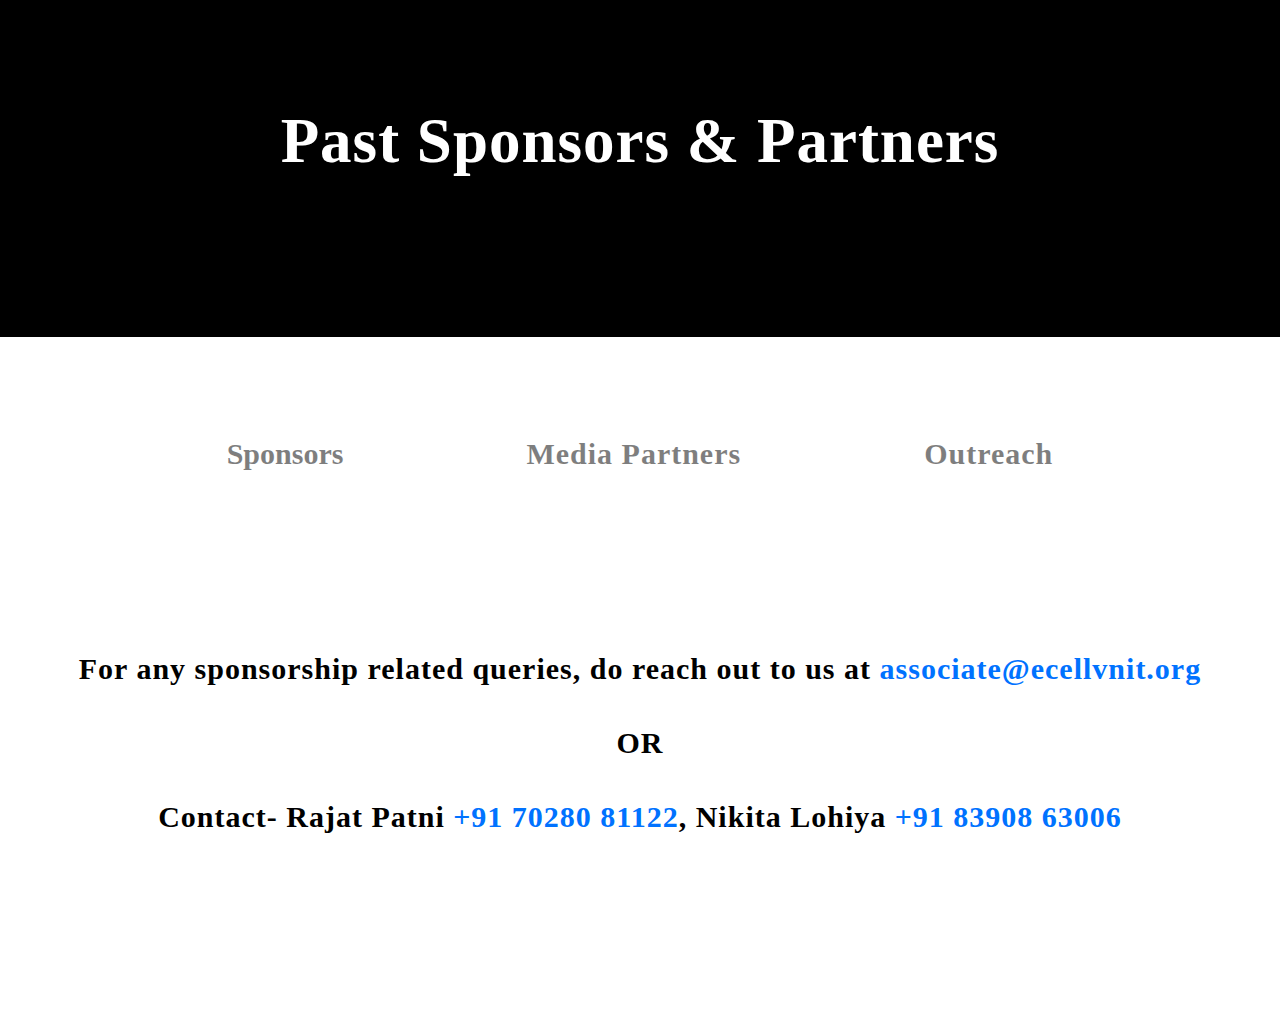
==== index.html @ 098638c4 "UI Fix" ====
<!DOCTYPE html>
<html>
<head>
	<title>Sponsors & Partners</title>
	<link rel="stylesheet" type="text/css" href="style.css">
</head>
<body>
	<header>
		<div class="title-name">
			<h1 id="title-name">Past Sponsors & Partners</h1>
			
		</div>
		<div class="nav-bar">
			<h4 style="font-size: 30px;opacity: 50%">Sponsors</h4>
			<h4 class="nav-item">Media Partners</h4>
			<h4 class="nav-item">Outreach</h4>

			
		</div>

	</header>
	<footer>
		<h4>For any sponsorship related queries, do reach out to us at <a href="" class="contact">associate@ecellvnit.org</a></h4>
		<h4>OR</h4>
		<h4>Contact- Rajat Patni <a href="" class="contact">+91 70280 81122</a>, Nikita Lohiya <a href="" class="contact">+91 83908 63006</a></h4>
		
	</footer>

</body>
</html>
---- style.css ----
body{
	margin: 0;
	margin-top: -52px;
}
a{
	text-decoration: none;
	color: inherit;
}
footer{
	font-size: 30px;
	font-family: "Segoe UI Regular";
	text-align: center;
	letter-spacing: 1px;
	padding-bottom: 10%;
	margin-top: 10%;
}

.title-name{
	width: 100%;
	height:347px;
	background-color: black;
	margin: 0;
}
#title-name{
	font-family: "Segoe UI Regular";
	text-align: center;
	padding-top: 115px;
	color: white;
	font-size: 63px;
	letter-spacing: 1px;
}

.nav-bar{
	margin-top: 60px;
	display: flex;
	font-family: "Segoe UI Regular";
	font-size: 30px;
	justify-content: center;

}
.nav-item{
	padding-bottom: 1%;
	margin-left: 183px;
	opacity: 50%;
	letter-spacing: 1px;
	/*border-bottom-style: solid;
	border-bottom-width: 6px;
	border-bottom-color: #0072ff;*/
	
}
.contact{
	color: #0072ff;
}
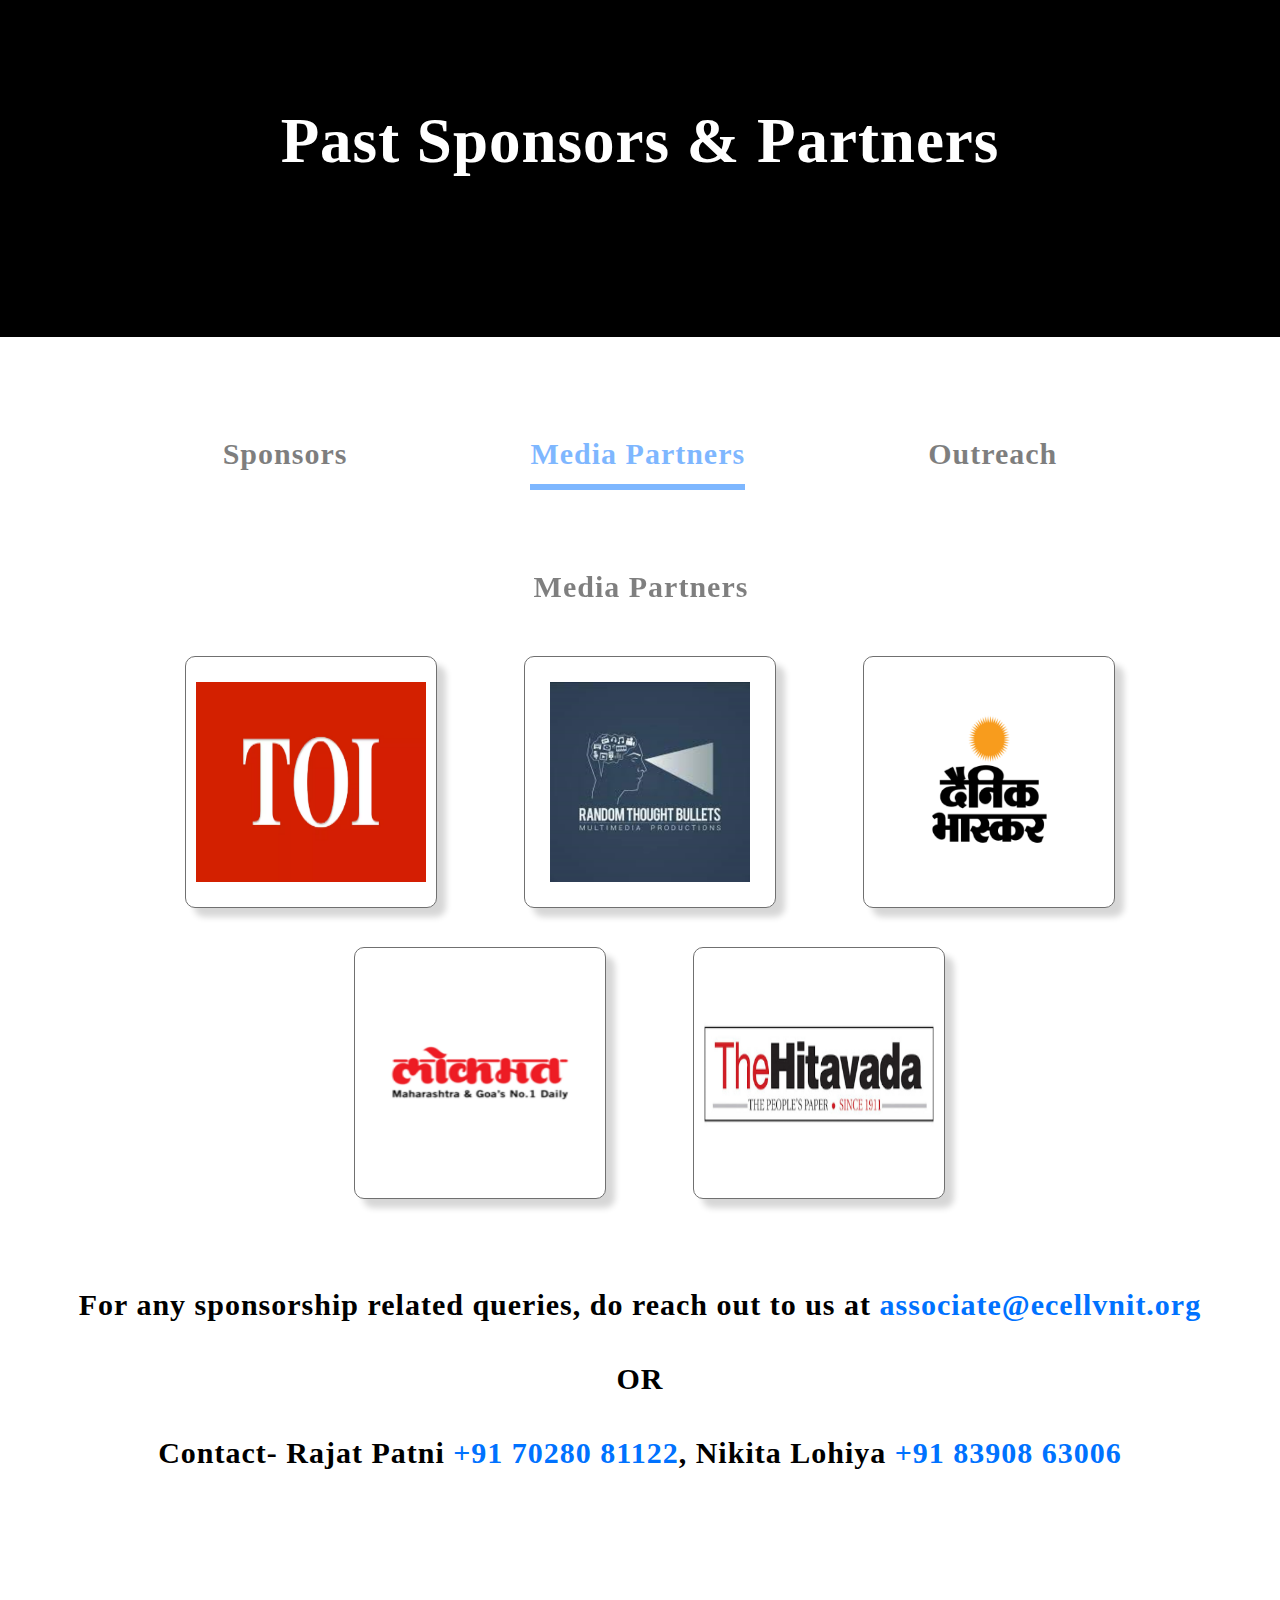
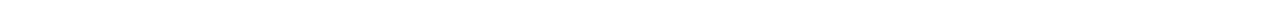
==== commit b7ec9c51: "almost final" ====
--- a/index.html
+++ b/index.html
@@ -3,6 +3,7 @@
 <head>
 	<title>Sponsors & Partners</title>
 	<link rel="stylesheet" type="text/css" href="style.css">
+	<link rel="stylesheet" type="text/css" href="mediaPart.css">
 </head>
 <body>
 	<header>
@@ -11,14 +12,31 @@
 			
 		</div>
 		<div class="nav-bar">
-			<h4 style="font-size: 30px;opacity: 50%">Sponsors</h4>
-			<h4 class="nav-item">Media Partners</h4>
-			<h4 class="nav-item">Outreach</h4>
+			<h4  style="font-size: 30px;opacity: 50%;letter-spacing: 1px;padding-bottom: 1%"><a href="sponsors.html">Sponsors</a></h4>
+			<h4 class="nav-item active"><a href="index.html">Media Partners</a></h4>
+			<h4 class="nav-item"><a href="outreach.html">Outreach</a></h4>
 
 			
 		</div>
 
 	</header>
+
+
+
+	<h4 class="sub-heading" align="center">Media Partners</h4>
+	<div class="row">
+		<div class="card"><img  src="images/toi.png" width="230px" height="200px"></div>
+		<div class="card"><img src="images/random.png" width="200px" height="200px"></div>
+		<div class="card"><img src="images/db.png" width="240px" height="200px"></div>
+	</div>
+	<div class="row">
+		<div class="card"><img  src="images/lokmat.png" width="250px" height="200px"></div>
+		<div class="card"><img src="images/hitvada.png" width="230px" height="200px"></div>
+	</div>
+
+	
+
+
 	<footer>
 		<h4>For any sponsorship related queries, do reach out to us at <a href="" class="contact">associate@ecellvnit.org</a></h4>
 		<h4>OR</h4>
@@ -26,5 +44,6 @@
 		
 	</footer>
 
+	
 </body>
 </html>--- a/style.css
+++ b/style.css
@@ -11,8 +11,8 @@
 	font-family: "Segoe UI Regular";
 	text-align: center;
 	letter-spacing: 1px;
-	padding-bottom: 10%;
-	margin-top: 10%;
+	padding-bottom: 8%;
+	margin-top: 7%;
 }
 
 .title-name{
@@ -50,4 +50,10 @@
 }
 .contact{
 	color: #0072ff;
+}
+.active{
+	border-bottom-style: solid;
+	border-bottom-width: 6px;
+	border-bottom-color: #0072ff;
+	color: #0072ff;
 }--- a/mediaPart.css
+++ b/mediaPart.css
@@ -0,0 +1,32 @@
+.sub-heading{
+	position: relative;
+	font-family: "Segoe UI Regular";
+	font-size: 30px;
+	padding-bottom: 1%;
+	left: 1px;
+	opacity: 50%;
+	letter-spacing: 1px;
+}
+.card{
+	display: inline-block;
+	margin-left: 83px;
+	background-color: white;
+	width: 250px;
+	height: 250px;
+
+	box-shadow: 9px 9px 6px #00000029;
+border: 1px solid #707070;
+border-radius: 10px;
+opacity: 1;
+text-align: center;
+
+
+}
+.row{
+	margin-top: 3%;
+	text-align: center;
+	padding-right: 5%;
+}
+img{
+	padding-top: 10%;
+}
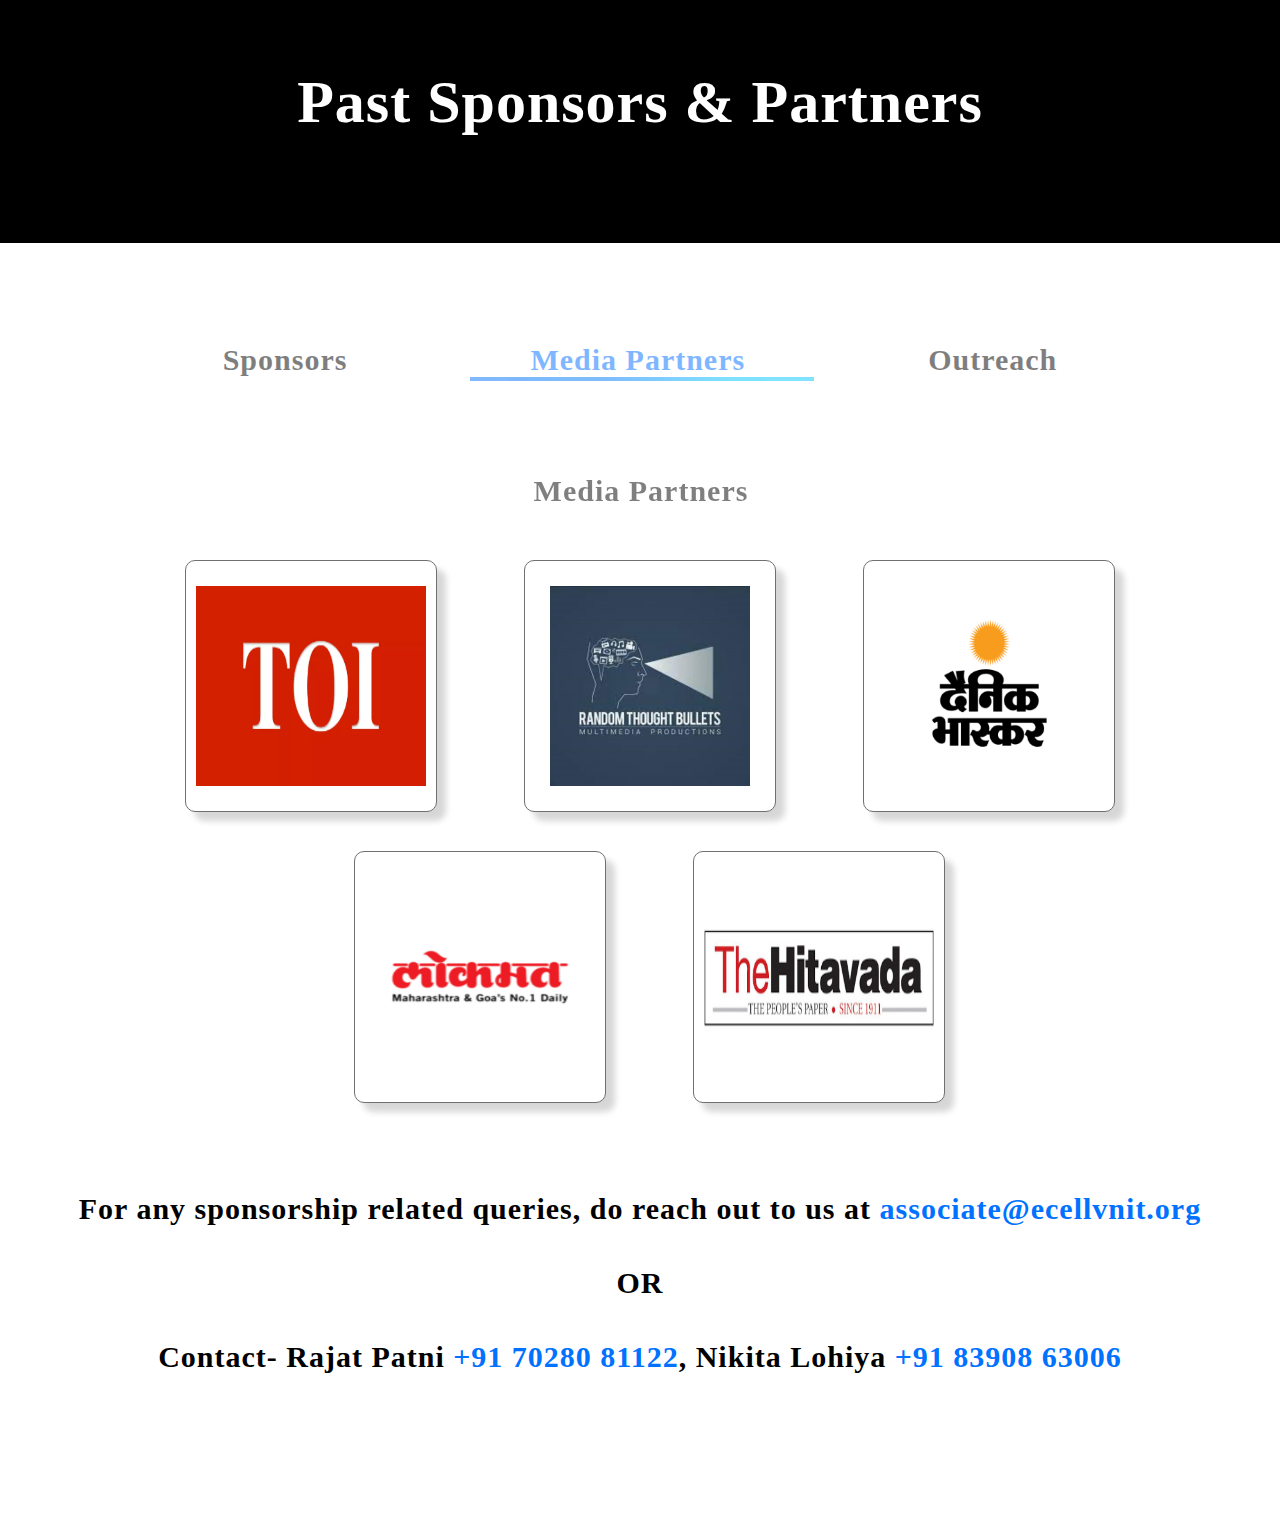
==== commit 61de52c3: "made responsive" ====
--- a/index.html
+++ b/index.html
@@ -2,6 +2,16 @@
 <html>
 <head>
 	<title>Sponsors & Partners</title>
+
+
+
+	
+
+
+
+
+
+
 	<link rel="stylesheet" type="text/css" href="style.css">
 	<link rel="stylesheet" type="text/css" href="mediaPart.css">
 </head>
--- a/style.css
+++ b/style.css
@@ -17,16 +17,16 @@
 
 .title-name{
 	width: 100%;
-	height:347px;
+	height:255px;
 	background-color: black;
 	margin: 0;
 }
 #title-name{
 	font-family: "Segoe UI Regular";
 	text-align: center;
-	padding-top: 115px;
+	padding-top: 80px;
 	color: white;
-	font-size: 63px;
+	font-size: 60px;
 	letter-spacing: 1px;
 }
 
@@ -52,8 +52,15 @@
 	color: #0072ff;
 }
 .active{
-	border-bottom-style: solid;
-	border-bottom-width: 6px;
-	border-bottom-color: #0072ff;
+	
 	color: #0072ff;
+}
+.active::after{
+	content: '';
+	display: block;
+	height: 4px;
+	width: 160%;
+	margin-left: -60px;
+	top: 300px; 
+	background: linear-gradient(130deg, #0072FF, #007DFF 41%, #00C6FF 76%);
 }--- a/mediaPart.css
+++ b/mediaPart.css
@@ -30,3 +30,18 @@
 img{
 	padding-top: 10%;
 }
+@media(max-width: 1080px){
+	.card{
+		display: block;
+		margin:auto;
+		position: relative;
+		left: 5%;
+		margin-top: 3%;
+		margin-bottom: 3%;
+	}
+	.row{
+		margin-top: 0;
+		padding-right: 9%;
+
+	}
+}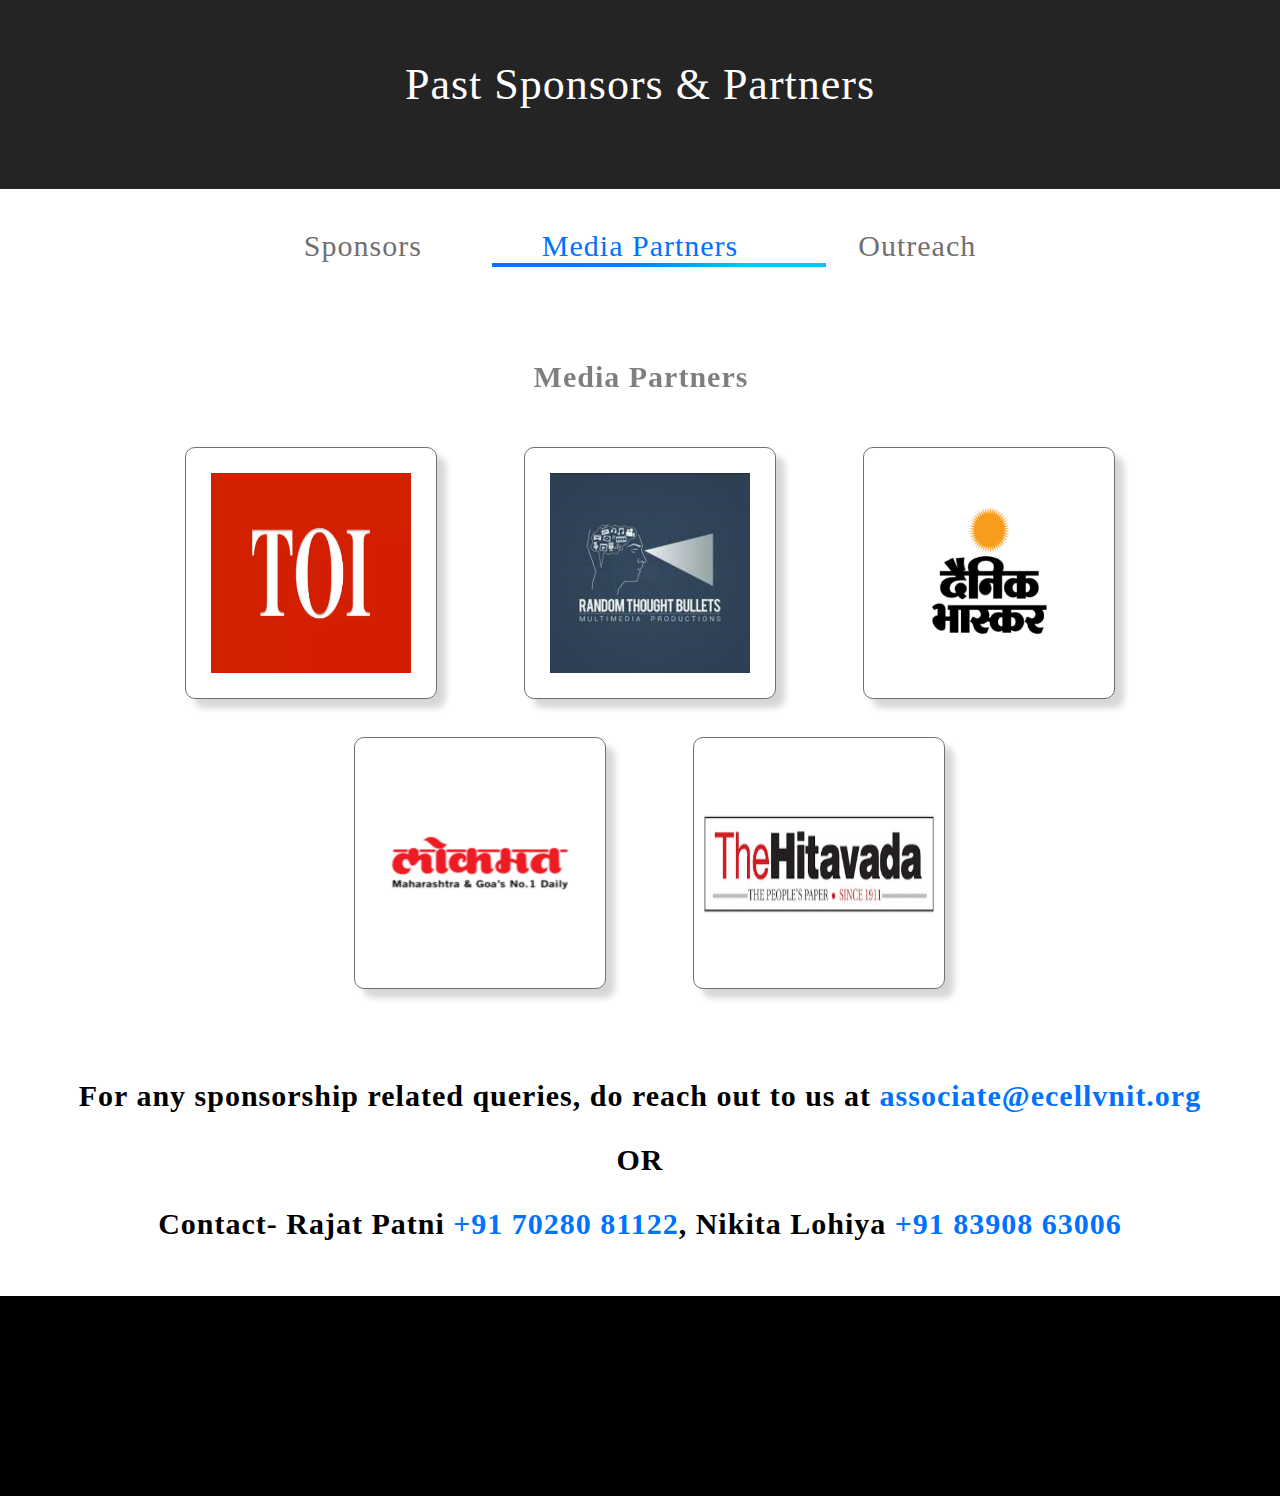
==== commit 6fc249a2: "FINAL" ====
--- a/index.html
+++ b/index.html
@@ -2,18 +2,9 @@
 <html>
 <head>
 	<title>Sponsors & Partners</title>
-
-
-
+	<link rel="stylesheet" type="text/css" href="style.css">
+	<link rel="stylesheet" href="mediaPart.css">
 	
-
-
-
-
-
-
-	<link rel="stylesheet" type="text/css" href="style.css">
-	<link rel="stylesheet" type="text/css" href="mediaPart.css">
 </head>
 <body>
 	<header>
@@ -22,7 +13,7 @@
 			
 		</div>
 		<div class="nav-bar">
-			<h4  style="font-size: 30px;opacity: 50%;letter-spacing: 1px;padding-bottom: 1%"><a href="sponsors.html">Sponsors</a></h4>
+			<h4 class="nav-item" style="margin-left: 0"><a href="sponsors.html">Sponsors</a></h4>
 			<h4 class="nav-item active"><a href="index.html">Media Partners</a></h4>
 			<h4 class="nav-item"><a href="outreach.html">Outreach</a></h4>
 
@@ -35,7 +26,7 @@
 
 	<h4 class="sub-heading" align="center">Media Partners</h4>
 	<div class="row">
-		<div class="card"><img  src="images/toi.png" width="230px" height="200px"></div>
+		<div class="card"><img  src="images/toi.png" width="200px" height="200px"></div>
 		<div class="card"><img src="images/random.png" width="200px" height="200px"></div>
 		<div class="card"><img src="images/db.png" width="240px" height="200px"></div>
 	</div>
@@ -48,12 +39,15 @@
 
 
 	<footer>
-		<h4>For any sponsorship related queries, do reach out to us at <a href="" class="contact">associate@ecellvnit.org</a></h4>
-		<h4>OR</h4>
-		<h4>Contact- Rajat Patni <a href="" class="contact">+91 70280 81122</a>, Nikita Lohiya <a href="" class="contact">+91 83908 63006</a></h4>
+		<p>For any sponsorship related queries, do reach out to us at <a href="" class="contact">associate@ecellvnit.org</a></p>
+		<p>OR</p>
+		<p>Contact- Rajat Patni <a href="" class="contact">+91 70280 81122</a>, Nikita Lohiya <a href="" class="contact">+91 83908 63006</a></p>
+		<div class="foot"></div>
+	</footer>
+	<div class="bottom-div">
 		
-	</footer>
+	</div>
 
 	
 </body>
-</html>+</html>
--- a/style.css
+++ b/style.css
@@ -1,6 +1,6 @@
 body{
 	margin: 0;
-	margin-top: -52px;
+	margin-top: -40px;
 }
 a{
 	text-decoration: none;
@@ -11,56 +11,84 @@
 	font-family: "Segoe UI Regular";
 	text-align: center;
 	letter-spacing: 1px;
-	padding-bottom: 8%;
+	padding-bottom: 2%;
 	margin-top: 7%;
+	font-weight: bold;
 }
+.bottom-div{
+	width: 100%;
+	height: 200px;
+	background-color: black;
+}
+
+
+
+
 
 .title-name{
 	width: 100%;
-	height:255px;
-	background-color: black;
+	height:200px;
+	background-color: #242424;
 	margin: 0;
 }
 #title-name{
-	font-family: "Segoe UI Regular";
+	font-family: 'Segoe UI Regular';
+	font-weight: lighter;
 	text-align: center;
-	padding-top: 80px;
+	padding-top: 70px;
 	color: white;
-	font-size: 60px;
+	font-size: 44px;
 	letter-spacing: 1px;
 }
 
 .nav-bar{
-	margin-top: 60px;
+	
 	display: flex;
-	font-family: "Segoe UI Regular";
 	font-size: 30px;
 	justify-content: center;
+	
+	position: relative;
 
 }
 .nav-item{
 	padding-bottom: 1%;
-	margin-left: 183px;
-	opacity: 50%;
+	margin-left: 120px;
 	letter-spacing: 1px;
-	/*border-bottom-style: solid;
-	border-bottom-width: 6px;
-	border-bottom-color: #0072ff;*/
+	font-family: "Segoe UI";
+	font-weight: normal;
+	color: #707070;
+	
 	
 }
-.contact{
-	color: #0072ff;
-}
+
 .active{
-	
 	color: #0072ff;
 }
 .active::after{
 	content: '';
 	display: block;
 	height: 4px;
-	width: 160%;
-	margin-left: -60px;
+	width: 170%;
+	margin-left: -50px;
 	top: 300px; 
+	font-family: 'Segoe UI';
+	font-weight: normal;
+	color: #0072FF;
 	background: linear-gradient(130deg, #0072FF, #007DFF 41%, #00C6FF 76%);
-}+}
+
+.sponsor-nav{
+	padding-bottom: 1%;
+	font-size: 30px;
+	opacity: 50%;
+	letter-spacing: 1px;
+	padding-bottom: 1%;
+
+}
+.contact{
+	color: #0072ff;
+}
+
+
+
+
--- a/mediaPart.css
+++ b/mediaPart.css
@@ -15,10 +15,10 @@
 	height: 250px;
 
 	box-shadow: 9px 9px 6px #00000029;
-border: 1px solid #707070;
-border-radius: 10px;
-opacity: 1;
-text-align: center;
+	border: 1px solid #707070;
+	border-radius: 10px;
+	opacity: 1;
+	text-align: center;
 
 
 }
@@ -30,10 +30,21 @@
 img{
 	padding-top: 10%;
 }
+
+
+
+
+
+
 @media(max-width: 1080px){
+	#title-name{
+		font-weight: normal;
+		color: white;
+	}
 	.card{
-		display: block;
-		margin:auto;
+		/*display: block;*/
+		/*margin:auto;*/
+		margin-left: 2.5%;
 		position: relative;
 		left: 5%;
 		margin-top: 3%;
@@ -44,4 +55,18 @@
 		padding-right: 9%;
 
 	}
-}+	.nav-item{
+		font-size: 2.1rem;
+	}
+	.sub-heading{
+		font-size: 2rem;
+
+	}
+	.sponsor-nav{
+		font-size: 2.1rem;
+	}
+	footer{
+		font-size: 2rem;
+	}
+}
+
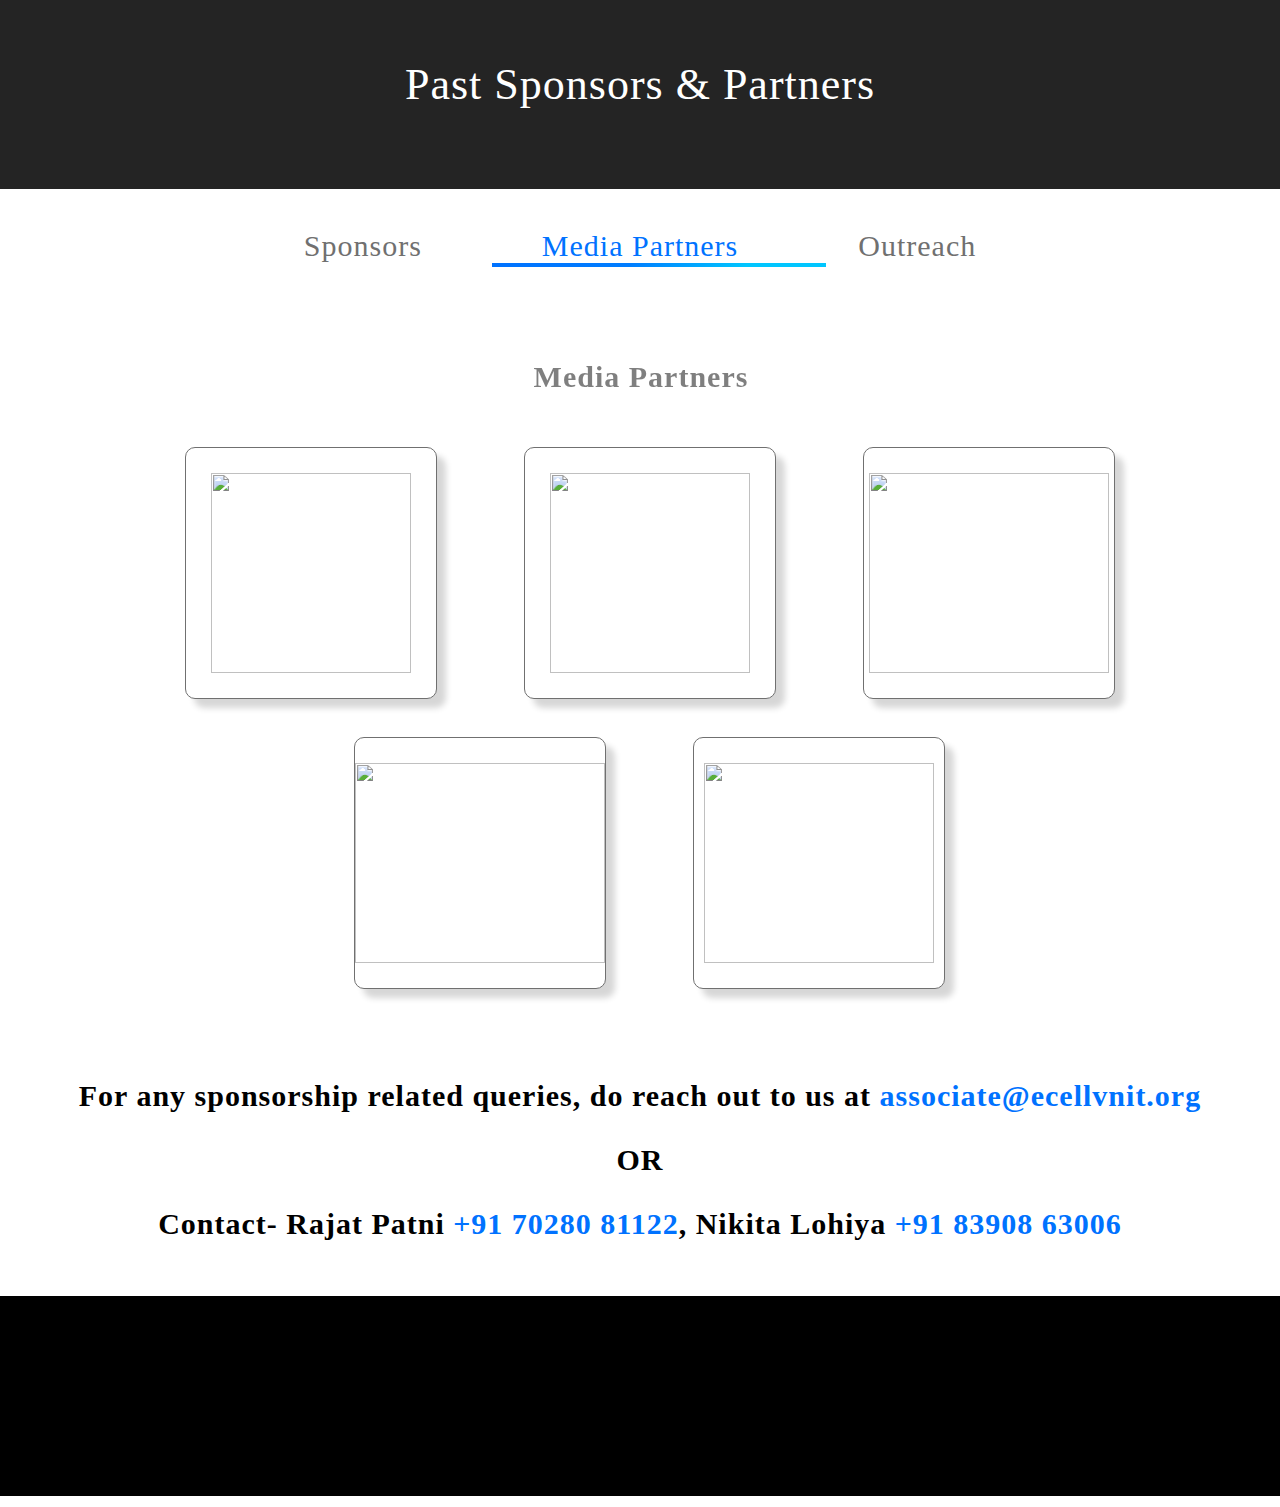
==== commit be97b822: "Add files via upload" ====
--- a/index.html
+++ b/index.html
@@ -1,53 +1,53 @@
-<!DOCTYPE html>
-<html>
-<head>
-	<title>Sponsors & Partners</title>
-	<link rel="stylesheet" type="text/css" href="style.css">
-	<link rel="stylesheet" href="mediaPart.css">
-	
-</head>
-<body>
-	<header>
-		<div class="title-name">
-			<h1 id="title-name">Past Sponsors & Partners</h1>
-			
-		</div>
-		<div class="nav-bar">
-			<h4 class="nav-item" style="margin-left: 0"><a href="sponsors.html">Sponsors</a></h4>
-			<h4 class="nav-item active"><a href="index.html">Media Partners</a></h4>
-			<h4 class="nav-item"><a href="outreach.html">Outreach</a></h4>
-
-			
-		</div>
-
-	</header>
-
-
-
-	<h4 class="sub-heading" align="center">Media Partners</h4>
-	<div class="row">
-		<div class="card"><img  src="images/toi.png" width="200px" height="200px"></div>
-		<div class="card"><img src="images/random.png" width="200px" height="200px"></div>
-		<div class="card"><img src="images/db.png" width="240px" height="200px"></div>
-	</div>
-	<div class="row">
-		<div class="card"><img  src="images/lokmat.png" width="250px" height="200px"></div>
-		<div class="card"><img src="images/hitvada.png" width="230px" height="200px"></div>
-	</div>
-
-	
-
-
-	<footer>
-		<p>For any sponsorship related queries, do reach out to us at <a href="" class="contact">associate@ecellvnit.org</a></p>
-		<p>OR</p>
-		<p>Contact- Rajat Patni <a href="" class="contact">+91 70280 81122</a>, Nikita Lohiya <a href="" class="contact">+91 83908 63006</a></p>
-		<div class="foot"></div>
-	</footer>
-	<div class="bottom-div">
-		
-	</div>
-
-	
-</body>
-</html>
+<!DOCTYPE html>
+<html>
+<head>
+	<title>Sponsors & Partners</title>
+	<link rel="stylesheet" type="text/css" href="style.css">
+	<link rel="stylesheet" href="mediaPart.css">
+	
+</head>
+<body>
+	<header>
+		<div class="title-name">
+			<h1 id="title-name">Past Sponsors & Partners</h1>
+			
+		</div>
+		<div class="nav-bar">
+			<h4 class="nav-item" style="margin-left: 0"><a href="sponsors.html">Sponsors</a></h4>
+			<h4 class="nav-item active"><a href="index.html">Media Partners</a></h4>
+			<h4 class="nav-item"><a href="outreach.html">Outreach</a></h4>
+
+			
+		</div>
+
+	</header>
+
+
+
+	<h4 class="sub-heading" align="center">Media Partners</h4>
+	<div class="row">
+		<div class="card"><img  src="images/toi.png" width="200px" height="200px"></div>
+		<div class="card"><img src="images/random.png" width="200px" height="200px"></div>
+		<div class="card"><img src="images/db.png" width="240px" height="200px"></div>
+	</div>
+	<div class="row">
+		<div class="card"><img  src="images/lokmat.png" width="250px" height="200px"></div>
+		<div class="card"><img src="images/hitvada.png" width="230px" height="200px"></div>
+	</div>
+
+	
+
+
+	<footer>
+		<p>For any sponsorship related queries, do reach out to us at <a href="" class="contact">associate@ecellvnit.org</a></p>
+		<p>OR</p>
+		<p>Contact- Rajat Patni <a href="" class="contact">+91 70280 81122</a>, Nikita Lohiya <a href="" class="contact">+91 83908 63006</a></p>
+		<div class="foot"></div>
+	</footer>
+	<div class="bottom-div">
+		
+	</div>
+
+	
+</body>
+</html>
--- a/style.css
+++ b/style.css
@@ -1,94 +1,94 @@
-body{
-	margin: 0;
-	margin-top: -40px;
-}
-a{
-	text-decoration: none;
-	color: inherit;
-}
-footer{
-	font-size: 30px;
-	font-family: "Segoe UI Regular";
-	text-align: center;
-	letter-spacing: 1px;
-	padding-bottom: 2%;
-	margin-top: 7%;
-	font-weight: bold;
-}
-.bottom-div{
-	width: 100%;
-	height: 200px;
-	background-color: black;
-}
-
-
-
-
-
-.title-name{
-	width: 100%;
-	height:200px;
-	background-color: #242424;
-	margin: 0;
-}
-#title-name{
-	font-family: 'Segoe UI Regular';
-	font-weight: lighter;
-	text-align: center;
-	padding-top: 70px;
-	color: white;
-	font-size: 44px;
-	letter-spacing: 1px;
-}
-
-.nav-bar{
-	
-	display: flex;
-	font-size: 30px;
-	justify-content: center;
-	
-	position: relative;
-
-}
-.nav-item{
-	padding-bottom: 1%;
-	margin-left: 120px;
-	letter-spacing: 1px;
-	font-family: "Segoe UI";
-	font-weight: normal;
-	color: #707070;
-	
-	
-}
-
-.active{
-	color: #0072ff;
-}
-.active::after{
-	content: '';
-	display: block;
-	height: 4px;
-	width: 170%;
-	margin-left: -50px;
-	top: 300px; 
-	font-family: 'Segoe UI';
-	font-weight: normal;
-	color: #0072FF;
-	background: linear-gradient(130deg, #0072FF, #007DFF 41%, #00C6FF 76%);
-}
-
-.sponsor-nav{
-	padding-bottom: 1%;
-	font-size: 30px;
-	opacity: 50%;
-	letter-spacing: 1px;
-	padding-bottom: 1%;
-
-}
-.contact{
-	color: #0072ff;
-}
-
-
-
-
+body{
+	margin: 0;
+	margin-top: -40px;
+}
+a{
+	text-decoration: none;
+	color: inherit;
+}
+footer{
+	font-size: 30px;
+	font-family: "Segoe UI Regular";
+	text-align: center;
+	letter-spacing: 1px;
+	padding-bottom: 2%;
+	margin-top: 7%;
+	font-weight: bold;
+}
+.bottom-div{
+	width: 100%;
+	height: 200px;
+	background-color: black;
+}
+
+
+
+
+
+.title-name{
+	width: 100%;
+	height:200px;
+	background-color: #242424;
+	margin: 0;
+}
+#title-name{
+	font-family: 'Segoe UI Regular';
+	font-weight: lighter;
+	text-align: center;
+	padding-top: 70px;
+	color: white;
+	font-size: 44px;
+	letter-spacing: 1px;
+}
+
+.nav-bar{
+	
+	display: flex;
+	font-size: 30px;
+	justify-content: center;
+	
+	position: relative;
+
+}
+.nav-item{
+	padding-bottom: 1%;
+	margin-left: 120px;
+	letter-spacing: 1px;
+	font-family: "Segoe UI";
+	font-weight: normal;
+	color: #707070;
+	
+	
+}
+
+.active{
+	color: #0072ff;
+}
+.active::after{
+	content: '';
+	display: block;
+	height: 4px;
+	width: 170%;
+	margin-left: -50px;
+	top: 300px; 
+	font-family: 'Segoe UI';
+	font-weight: normal;
+	color: #0072FF;
+	background: linear-gradient(130deg, #0072FF, #007DFF 41%, #00C6FF 76%);
+}
+
+.sponsor-nav{
+	padding-bottom: 1%;
+	font-size: 30px;
+	opacity: 50%;
+	letter-spacing: 1px;
+	padding-bottom: 1%;
+
+}
+.contact{
+	color: #0072ff;
+}
+
+
+
+
--- a/mediaPart.css
+++ b/mediaPart.css
@@ -1,72 +1,72 @@
-.sub-heading{
-	position: relative;
-	font-family: "Segoe UI Regular";
-	font-size: 30px;
-	padding-bottom: 1%;
-	left: 1px;
-	opacity: 50%;
-	letter-spacing: 1px;
-}
-.card{
-	display: inline-block;
-	margin-left: 83px;
-	background-color: white;
-	width: 250px;
-	height: 250px;
-
-	box-shadow: 9px 9px 6px #00000029;
-	border: 1px solid #707070;
-	border-radius: 10px;
-	opacity: 1;
-	text-align: center;
-
-
-}
-.row{
-	margin-top: 3%;
-	text-align: center;
-	padding-right: 5%;
-}
-img{
-	padding-top: 10%;
-}
-
-
-
-
-
-
-@media(max-width: 1080px){
-	#title-name{
-		font-weight: normal;
-		color: white;
-	}
-	.card{
-		/*display: block;*/
-		/*margin:auto;*/
-		margin-left: 2.5%;
-		position: relative;
-		left: 5%;
-		margin-top: 3%;
-		margin-bottom: 3%;
-	}
-	.row{
-		margin-top: 0;
-		padding-right: 9%;
-
-	}
-	.nav-item{
-		font-size: 2.1rem;
-	}
-	.sub-heading{
-		font-size: 2rem;
-
-	}
-	.sponsor-nav{
-		font-size: 2.1rem;
-	}
-	footer{
-		font-size: 2rem;
-	}
-}
-
+.sub-heading{
+	position: relative;
+	font-family: "Segoe UI Regular";
+	font-size: 30px;
+	padding-bottom: 1%;
+	left: 1px;
+	opacity: 50%;
+	letter-spacing: 1px;
+}
+.card{
+	display: inline-block;
+	margin-left: 83px;
+	background-color: white;
+	width: 250px;
+	height: 250px;
+
+	box-shadow: 9px 9px 6px #00000029;
+	border: 1px solid #707070;
+	border-radius: 10px;
+	opacity: 1;
+	text-align: center;
+
+
+}
+.row{
+	margin-top: 3%;
+	text-align: center;
+	padding-right: 5%;
+}
+img{
+	padding-top: 10%;
+}
+
+
+
+
+
+
+@media(max-width: 1080px){
+	#title-name{
+		font-weight: normal;
+		color: white;
+	}
+	.card{
+		/*display: block;*/
+		/*margin:auto;*/
+		margin-left: 2.5%;
+		position: relative;
+		left: 5%;
+		margin-top: 3%;
+		margin-bottom: 3%;
+	}
+	.row{
+		margin-top: 0;
+		padding-right: 9%;
+
+	}
+	.nav-item{
+		font-size: 2.1rem;
+	}
+	.sub-heading{
+		font-size: 2rem;
+
+	}
+	.sponsor-nav{
+		font-size: 2.1rem;
+	}
+	footer{
+		font-size: 2rem;
+	}
+}
+
